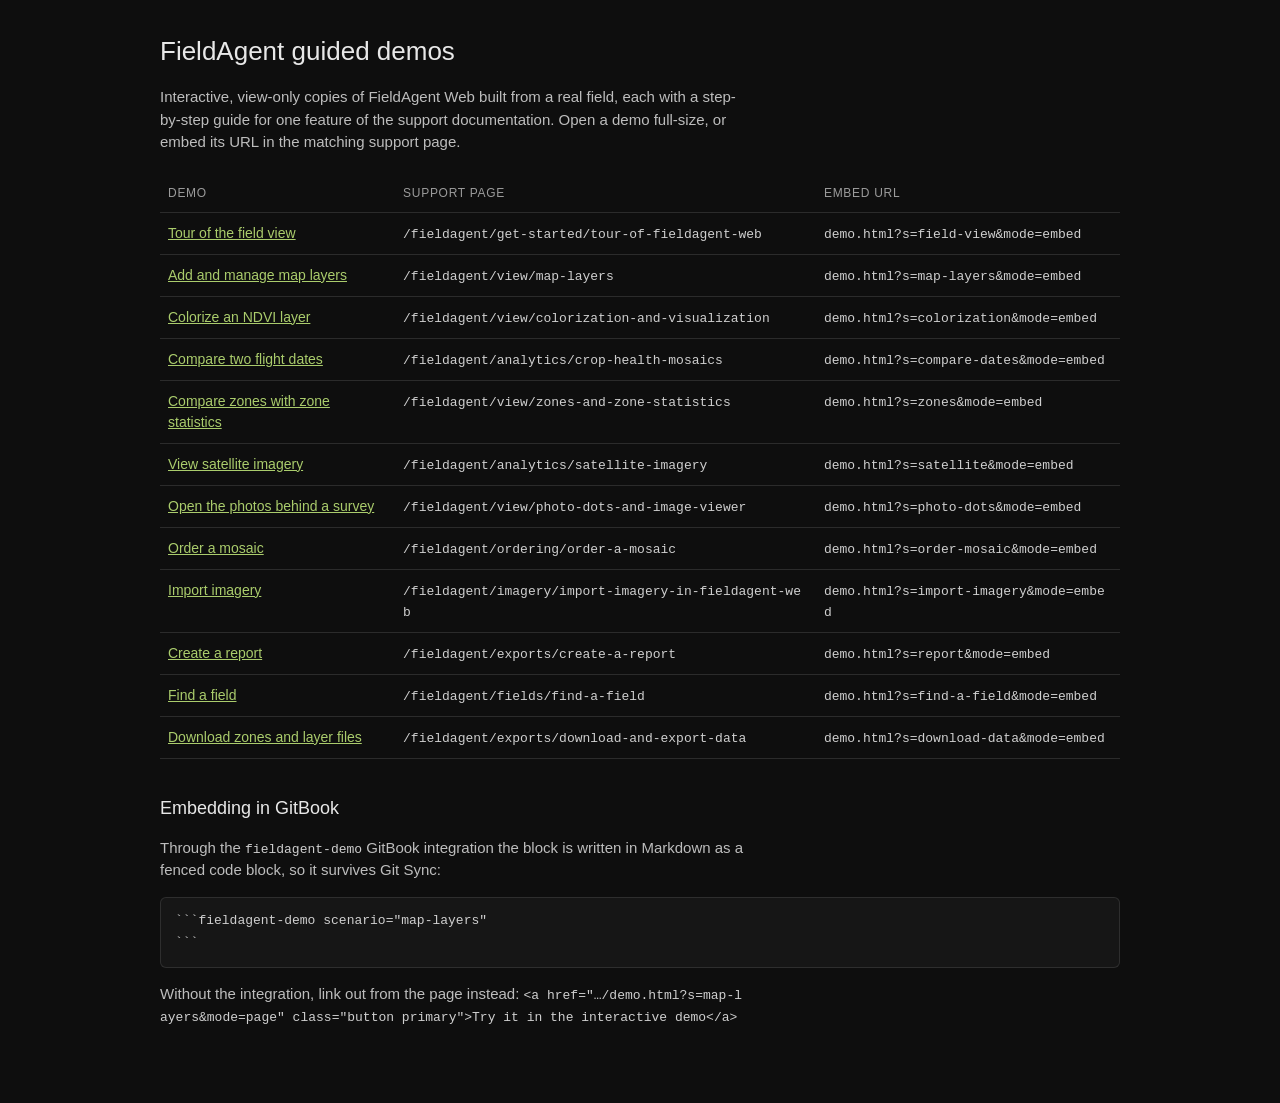
==== index.html @ 7ffddf7e "fa web demo 9/8/26" ====
<!doctype html><html lang="en"><head><meta charset="utf-8"><meta name="viewport" content="width=device-width, initial-scale=1">
<title>FieldAgent guided demos</title><meta name="robots" content="noindex">
<style>body{margin:0;padding:32px 24px 60px;background:#0e0e0e;color:#e8e8e8;font:15px/1.5 Roboto,"Helvetica Neue",Arial,sans-serif}main{max-width:960px;margin:0 auto}h1{font-weight:500;font-size:26px;margin:0 0 6px}p{color:#bdbdbd;max-width:70ch}table{width:100%;border-collapse:collapse;margin-top:20px;font-size:14px}th,td{text-align:left;padding:10px 8px;border-bottom:1px solid rgba(255,255,255,.12);vertical-align:top}th{color:#9b9b9b;font-weight:500;font-size:12px;text-transform:uppercase;letter-spacing:.06em}a{color:#aacc6c}code{font:13px ui-monospace,Menlo,Consolas,monospace;color:#cfcfcf;word-break:break-all}pre{background:#161616;border:1px solid rgba(255,255,255,.1);border-radius:6px;padding:12px 14px;overflow:auto}</style></head>
<body><main><h1>FieldAgent guided demos</h1>
<p>Interactive, view-only copies of FieldAgent Web built from a real field, each with a step-by-step guide for one feature of the support documentation. Open a demo full-size, or embed its URL in the matching support page.</p>
<table><thead><tr><th>Demo</th><th>Support page</th><th>Embed URL</th></tr></thead><tbody><tr><td><a href="demo.html?s=field-view&mode=page">Tour of the field view</a></td><td><code>/fieldagent/get-started/tour-of-fieldagent-web</code></td>
<td><code>demo.html?s=field-view&amp;mode=embed</code></td></tr><tr><td><a href="demo.html?s=map-layers&mode=page">Add and manage map layers</a></td><td><code>/fieldagent/view/map-layers</code></td>
<td><code>demo.html?s=map-layers&amp;mode=embed</code></td></tr><tr><td><a href="demo.html?s=colorization&mode=page">Colorize an NDVI layer</a></td><td><code>/fieldagent/view/colorization-and-visualization</code></td>
<td><code>demo.html?s=colorization&amp;mode=embed</code></td></tr><tr><td><a href="demo.html?s=compare-dates&mode=page">Compare two flight dates</a></td><td><code>/fieldagent/analytics/crop-health-mosaics</code></td>
<td><code>demo.html?s=compare-dates&amp;mode=embed</code></td></tr><tr><td><a href="demo.html?s=zones&mode=page">Compare zones with zone statistics</a></td><td><code>/fieldagent/view/zones-and-zone-statistics</code></td>
<td><code>demo.html?s=zones&amp;mode=embed</code></td></tr><tr><td><a href="demo.html?s=satellite&mode=page">View satellite imagery</a></td><td><code>/fieldagent/analytics/satellite-imagery</code></td>
<td><code>demo.html?s=satellite&amp;mode=embed</code></td></tr><tr><td><a href="demo.html?s=photo-dots&mode=page">Open the photos behind a survey</a></td><td><code>/fieldagent/view/photo-dots-and-image-viewer</code></td>
<td><code>demo.html?s=photo-dots&amp;mode=embed</code></td></tr><tr><td><a href="demo.html?s=order-mosaic&mode=page">Order a mosaic</a></td><td><code>/fieldagent/ordering/order-a-mosaic</code></td>
<td><code>demo.html?s=order-mosaic&amp;mode=embed</code></td></tr><tr><td><a href="demo.html?s=import-imagery&mode=page">Import imagery</a></td><td><code>/fieldagent/imagery/import-imagery-in-fieldagent-web</code></td>
<td><code>demo.html?s=import-imagery&amp;mode=embed</code></td></tr><tr><td><a href="demo.html?s=report&mode=page">Create a report</a></td><td><code>/fieldagent/exports/create-a-report</code></td>
<td><code>demo.html?s=report&amp;mode=embed</code></td></tr><tr><td><a href="demo.html?s=find-a-field&mode=page">Find a field</a></td><td><code>/fieldagent/fields/find-a-field</code></td>
<td><code>demo.html?s=find-a-field&amp;mode=embed</code></td></tr><tr><td><a href="demo.html?s=download-data&mode=page">Download zones and layer files</a></td><td><code>/fieldagent/exports/download-and-export-data</code></td>
<td><code>demo.html?s=download-data&amp;mode=embed</code></td></tr></tbody></table>
<h2 style="font-weight:500;font-size:18px;margin-top:36px">Embedding in GitBook</h2>
<p>Through the <code>fieldagent-demo</code> GitBook integration the block is written in Markdown as a fenced code block, so it survives Git Sync:</p>
<pre><code>```fieldagent-demo scenario="map-layers"
```</code></pre>
<p>Without the integration, link out from the page instead: <code>&lt;a href="…/demo.html?s=map-layers&amp;mode=page" class="button primary"&gt;Try it in the interactive demo&lt;/a&gt;</code></p>
</main></body></html>
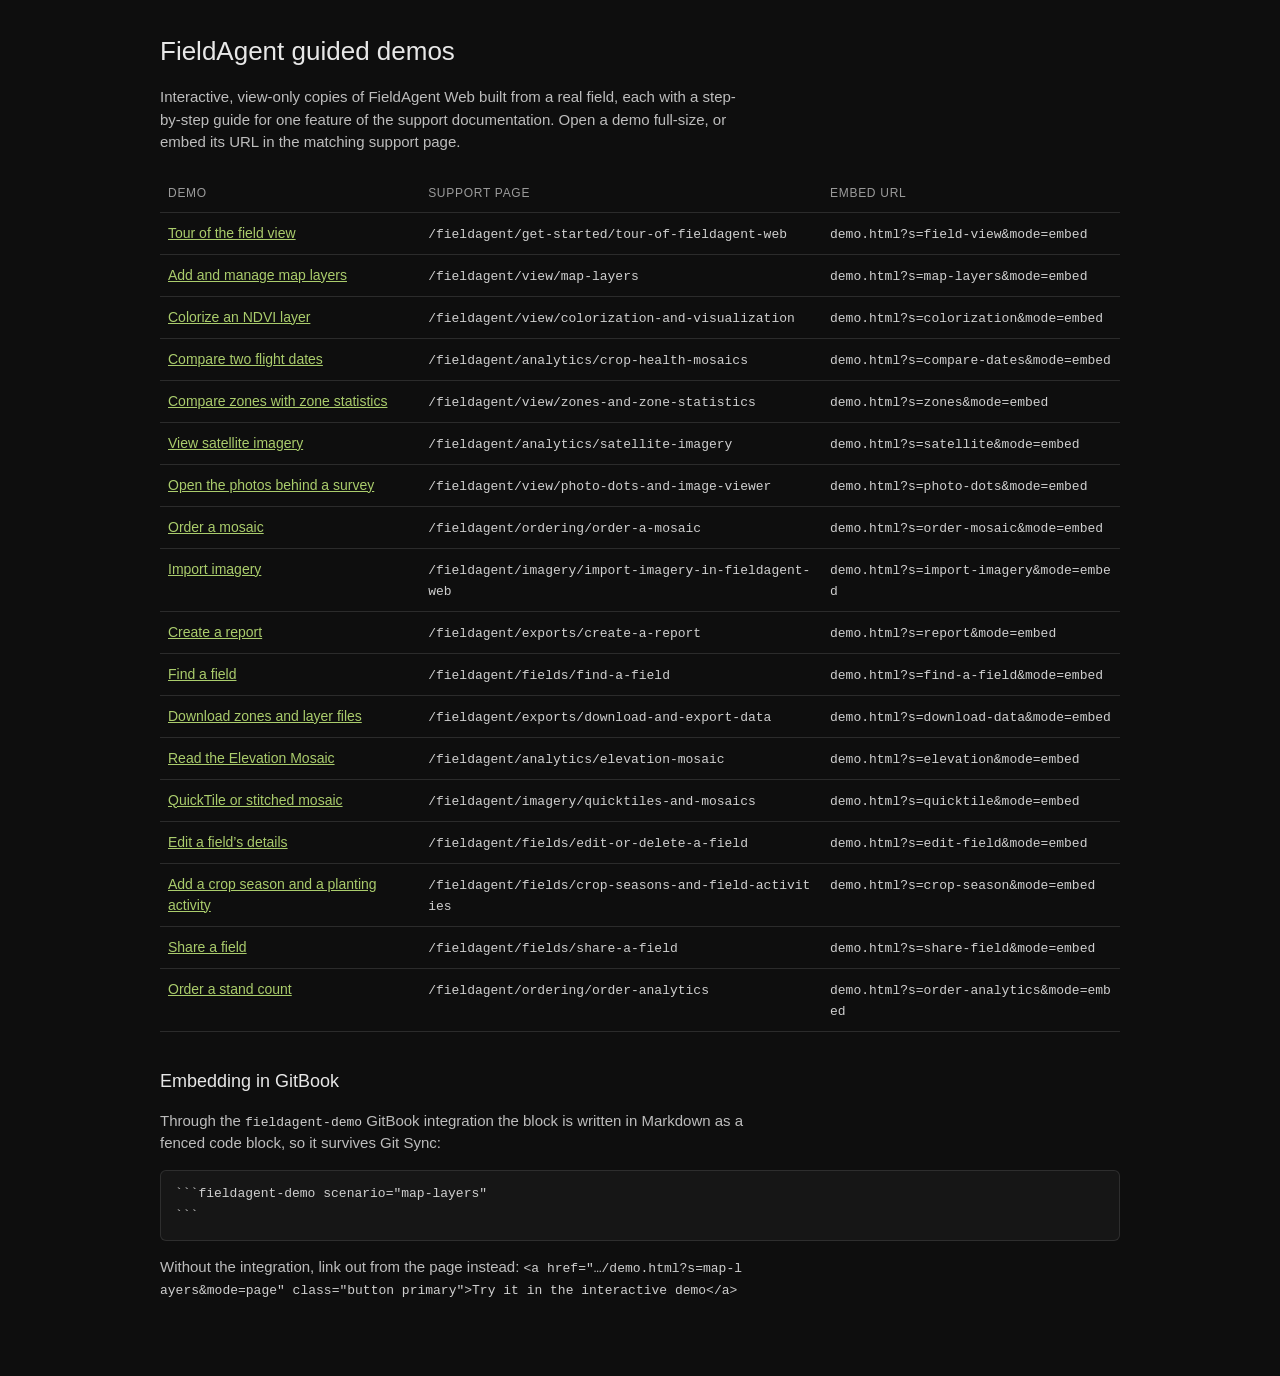
==== commit 89eeaf43: "embed update" ====
--- a/index.html
+++ b/index.html
@@ -15,7 +15,13 @@
 <td><code>demo.html?s=import-imagery&amp;mode=embed</code></td></tr><tr><td><a href="demo.html?s=report&mode=page">Create a report</a></td><td><code>/fieldagent/exports/create-a-report</code></td>
 <td><code>demo.html?s=report&amp;mode=embed</code></td></tr><tr><td><a href="demo.html?s=find-a-field&mode=page">Find a field</a></td><td><code>/fieldagent/fields/find-a-field</code></td>
 <td><code>demo.html?s=find-a-field&amp;mode=embed</code></td></tr><tr><td><a href="demo.html?s=download-data&mode=page">Download zones and layer files</a></td><td><code>/fieldagent/exports/download-and-export-data</code></td>
-<td><code>demo.html?s=download-data&amp;mode=embed</code></td></tr></tbody></table>
+<td><code>demo.html?s=download-data&amp;mode=embed</code></td></tr><tr><td><a href="demo.html?s=elevation&mode=page">Read the Elevation Mosaic</a></td><td><code>/fieldagent/analytics/elevation-mosaic</code></td>
+<td><code>demo.html?s=elevation&amp;mode=embed</code></td></tr><tr><td><a href="demo.html?s=quicktile&mode=page">QuickTile or stitched mosaic</a></td><td><code>/fieldagent/imagery/quicktiles-and-mosaics</code></td>
+<td><code>demo.html?s=quicktile&amp;mode=embed</code></td></tr><tr><td><a href="demo.html?s=edit-field&mode=page">Edit a field’s details</a></td><td><code>/fieldagent/fields/edit-or-delete-a-field</code></td>
+<td><code>demo.html?s=edit-field&amp;mode=embed</code></td></tr><tr><td><a href="demo.html?s=crop-season&mode=page">Add a crop season and a planting activity</a></td><td><code>/fieldagent/fields/crop-seasons-and-field-activities</code></td>
+<td><code>demo.html?s=crop-season&amp;mode=embed</code></td></tr><tr><td><a href="demo.html?s=share-field&mode=page">Share a field</a></td><td><code>/fieldagent/fields/share-a-field</code></td>
+<td><code>demo.html?s=share-field&amp;mode=embed</code></td></tr><tr><td><a href="demo.html?s=order-analytics&mode=page">Order a stand count</a></td><td><code>/fieldagent/ordering/order-analytics</code></td>
+<td><code>demo.html?s=order-analytics&amp;mode=embed</code></td></tr></tbody></table>
 <h2 style="font-weight:500;font-size:18px;margin-top:36px">Embedding in GitBook</h2>
 <p>Through the <code>fieldagent-demo</code> GitBook integration the block is written in Markdown as a fenced code block, so it survives Git Sync:</p>
 <pre><code>```fieldagent-demo scenario="map-layers"
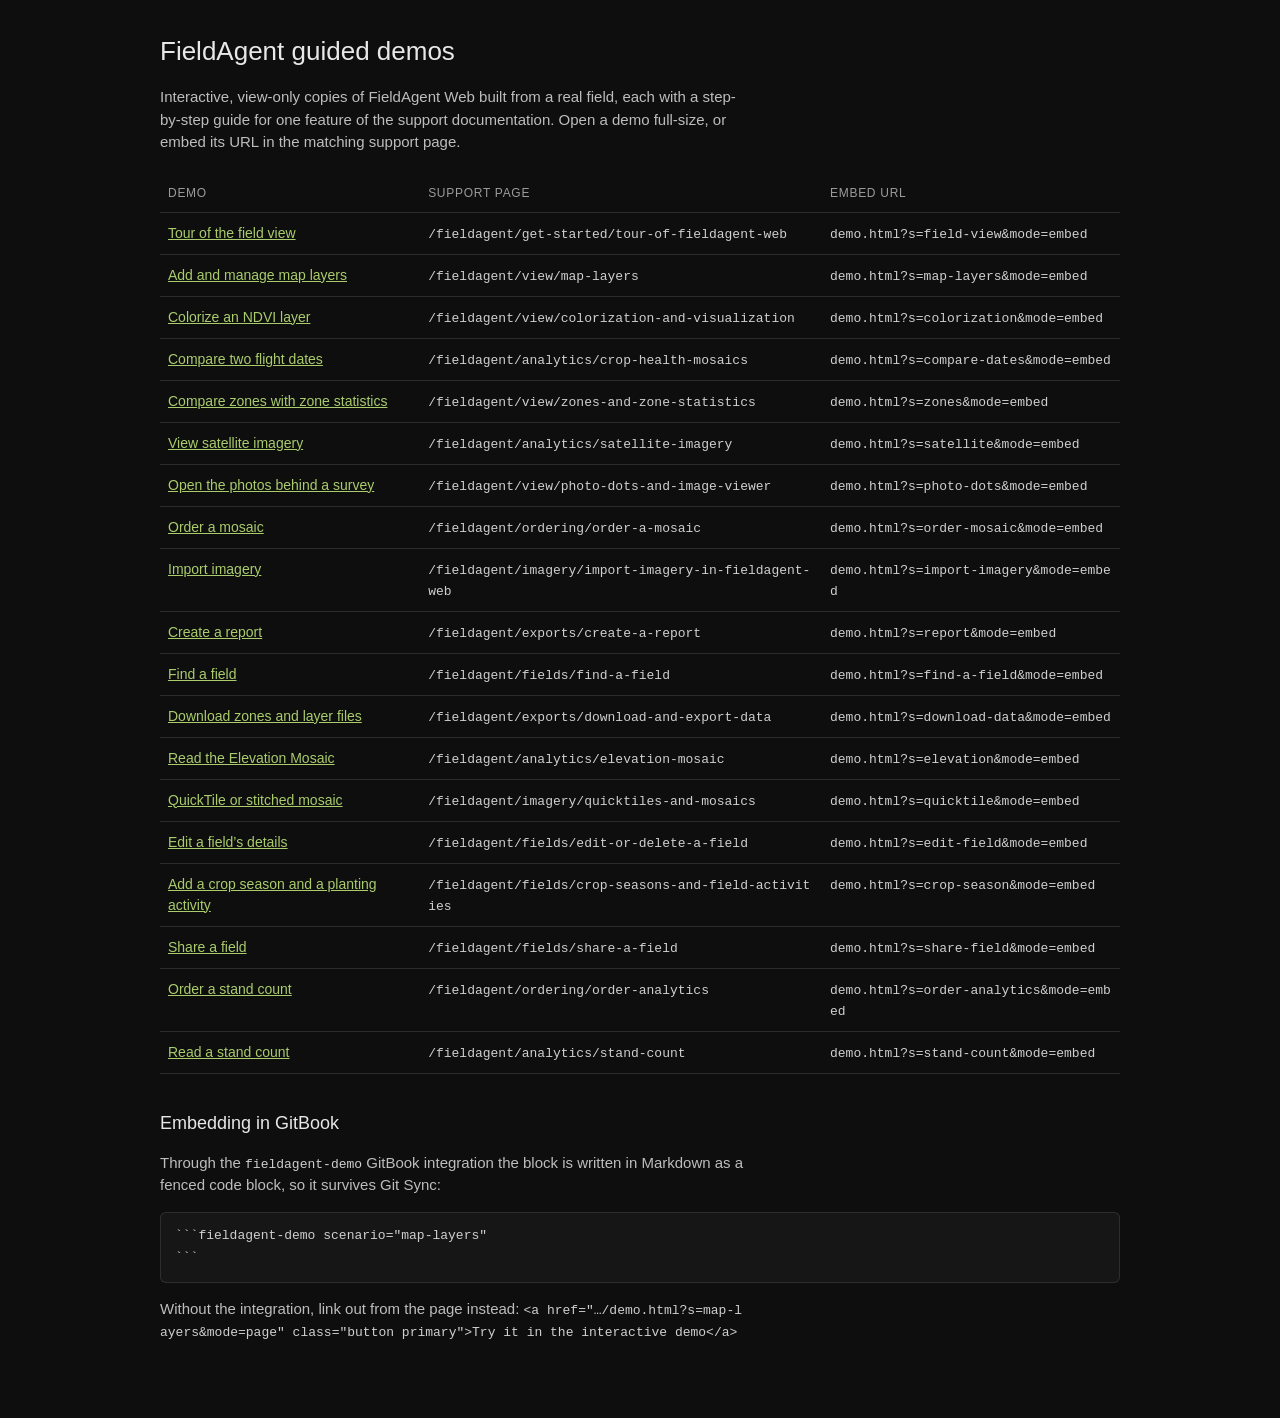
==== commit 0cb05b15: "stand count" ====
--- a/index.html
+++ b/index.html
@@ -21,7 +21,8 @@
 <td><code>demo.html?s=edit-field&amp;mode=embed</code></td></tr><tr><td><a href="demo.html?s=crop-season&mode=page">Add a crop season and a planting activity</a></td><td><code>/fieldagent/fields/crop-seasons-and-field-activities</code></td>
 <td><code>demo.html?s=crop-season&amp;mode=embed</code></td></tr><tr><td><a href="demo.html?s=share-field&mode=page">Share a field</a></td><td><code>/fieldagent/fields/share-a-field</code></td>
 <td><code>demo.html?s=share-field&amp;mode=embed</code></td></tr><tr><td><a href="demo.html?s=order-analytics&mode=page">Order a stand count</a></td><td><code>/fieldagent/ordering/order-analytics</code></td>
-<td><code>demo.html?s=order-analytics&amp;mode=embed</code></td></tr></tbody></table>
+<td><code>demo.html?s=order-analytics&amp;mode=embed</code></td></tr><tr><td><a href="demo.html?s=stand-count&mode=page">Read a stand count</a></td><td><code>/fieldagent/analytics/stand-count</code></td>
+<td><code>demo.html?s=stand-count&amp;mode=embed</code></td></tr></tbody></table>
 <h2 style="font-weight:500;font-size:18px;margin-top:36px">Embedding in GitBook</h2>
 <p>Through the <code>fieldagent-demo</code> GitBook integration the block is written in Markdown as a fenced code block, so it survives Git Sync:</p>
 <pre><code>```fieldagent-demo scenario="map-layers"
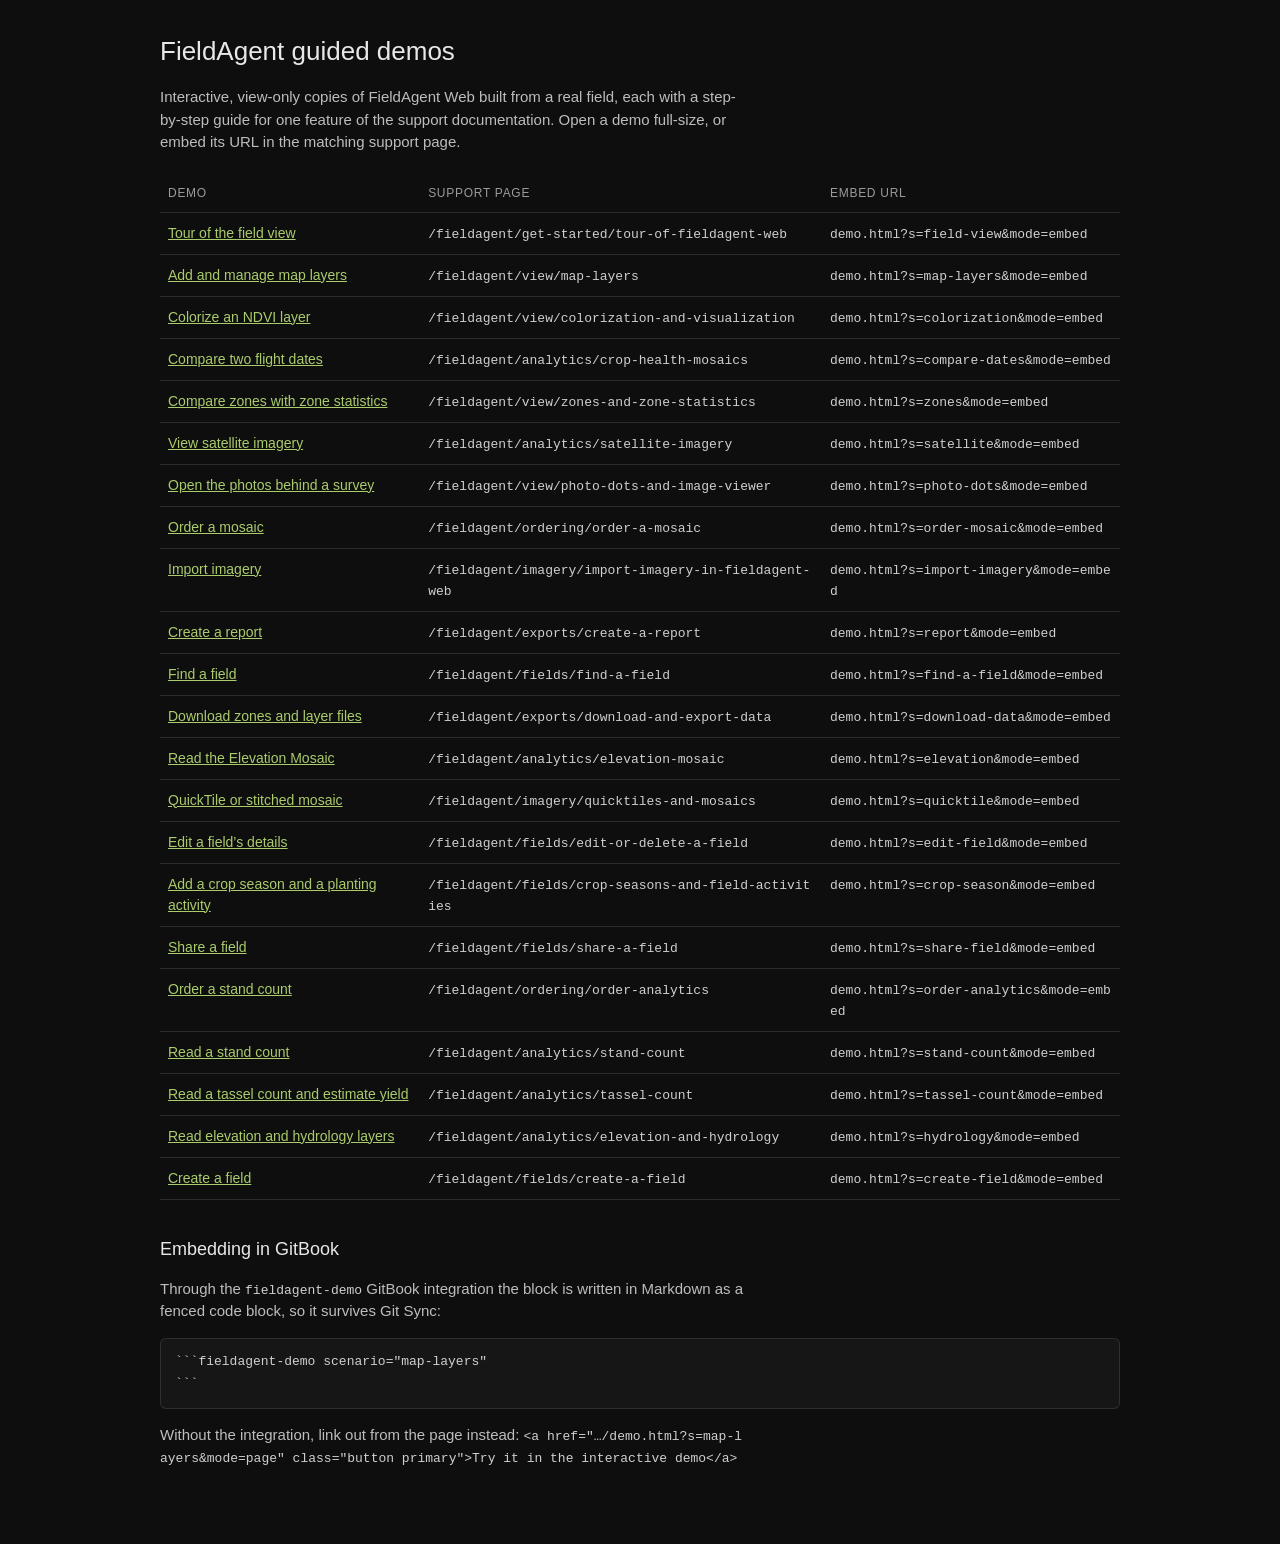
==== commit ccd18c93: "stand and tassel" ====
--- a/index.html
+++ b/index.html
@@ -22,7 +22,10 @@
 <td><code>demo.html?s=crop-season&amp;mode=embed</code></td></tr><tr><td><a href="demo.html?s=share-field&mode=page">Share a field</a></td><td><code>/fieldagent/fields/share-a-field</code></td>
 <td><code>demo.html?s=share-field&amp;mode=embed</code></td></tr><tr><td><a href="demo.html?s=order-analytics&mode=page">Order a stand count</a></td><td><code>/fieldagent/ordering/order-analytics</code></td>
 <td><code>demo.html?s=order-analytics&amp;mode=embed</code></td></tr><tr><td><a href="demo.html?s=stand-count&mode=page">Read a stand count</a></td><td><code>/fieldagent/analytics/stand-count</code></td>
-<td><code>demo.html?s=stand-count&amp;mode=embed</code></td></tr></tbody></table>
+<td><code>demo.html?s=stand-count&amp;mode=embed</code></td></tr><tr><td><a href="demo.html?s=tassel-count&mode=page">Read a tassel count and estimate yield</a></td><td><code>/fieldagent/analytics/tassel-count</code></td>
+<td><code>demo.html?s=tassel-count&amp;mode=embed</code></td></tr><tr><td><a href="demo.html?s=hydrology&mode=page">Read elevation and hydrology layers</a></td><td><code>/fieldagent/analytics/elevation-and-hydrology</code></td>
+<td><code>demo.html?s=hydrology&amp;mode=embed</code></td></tr><tr><td><a href="demo.html?s=create-field&mode=page">Create a field</a></td><td><code>/fieldagent/fields/create-a-field</code></td>
+<td><code>demo.html?s=create-field&amp;mode=embed</code></td></tr></tbody></table>
 <h2 style="font-weight:500;font-size:18px;margin-top:36px">Embedding in GitBook</h2>
 <p>Through the <code>fieldagent-demo</code> GitBook integration the block is written in Markdown as a fenced code block, so it survives Git Sync:</p>
 <pre><code>```fieldagent-demo scenario="map-layers"
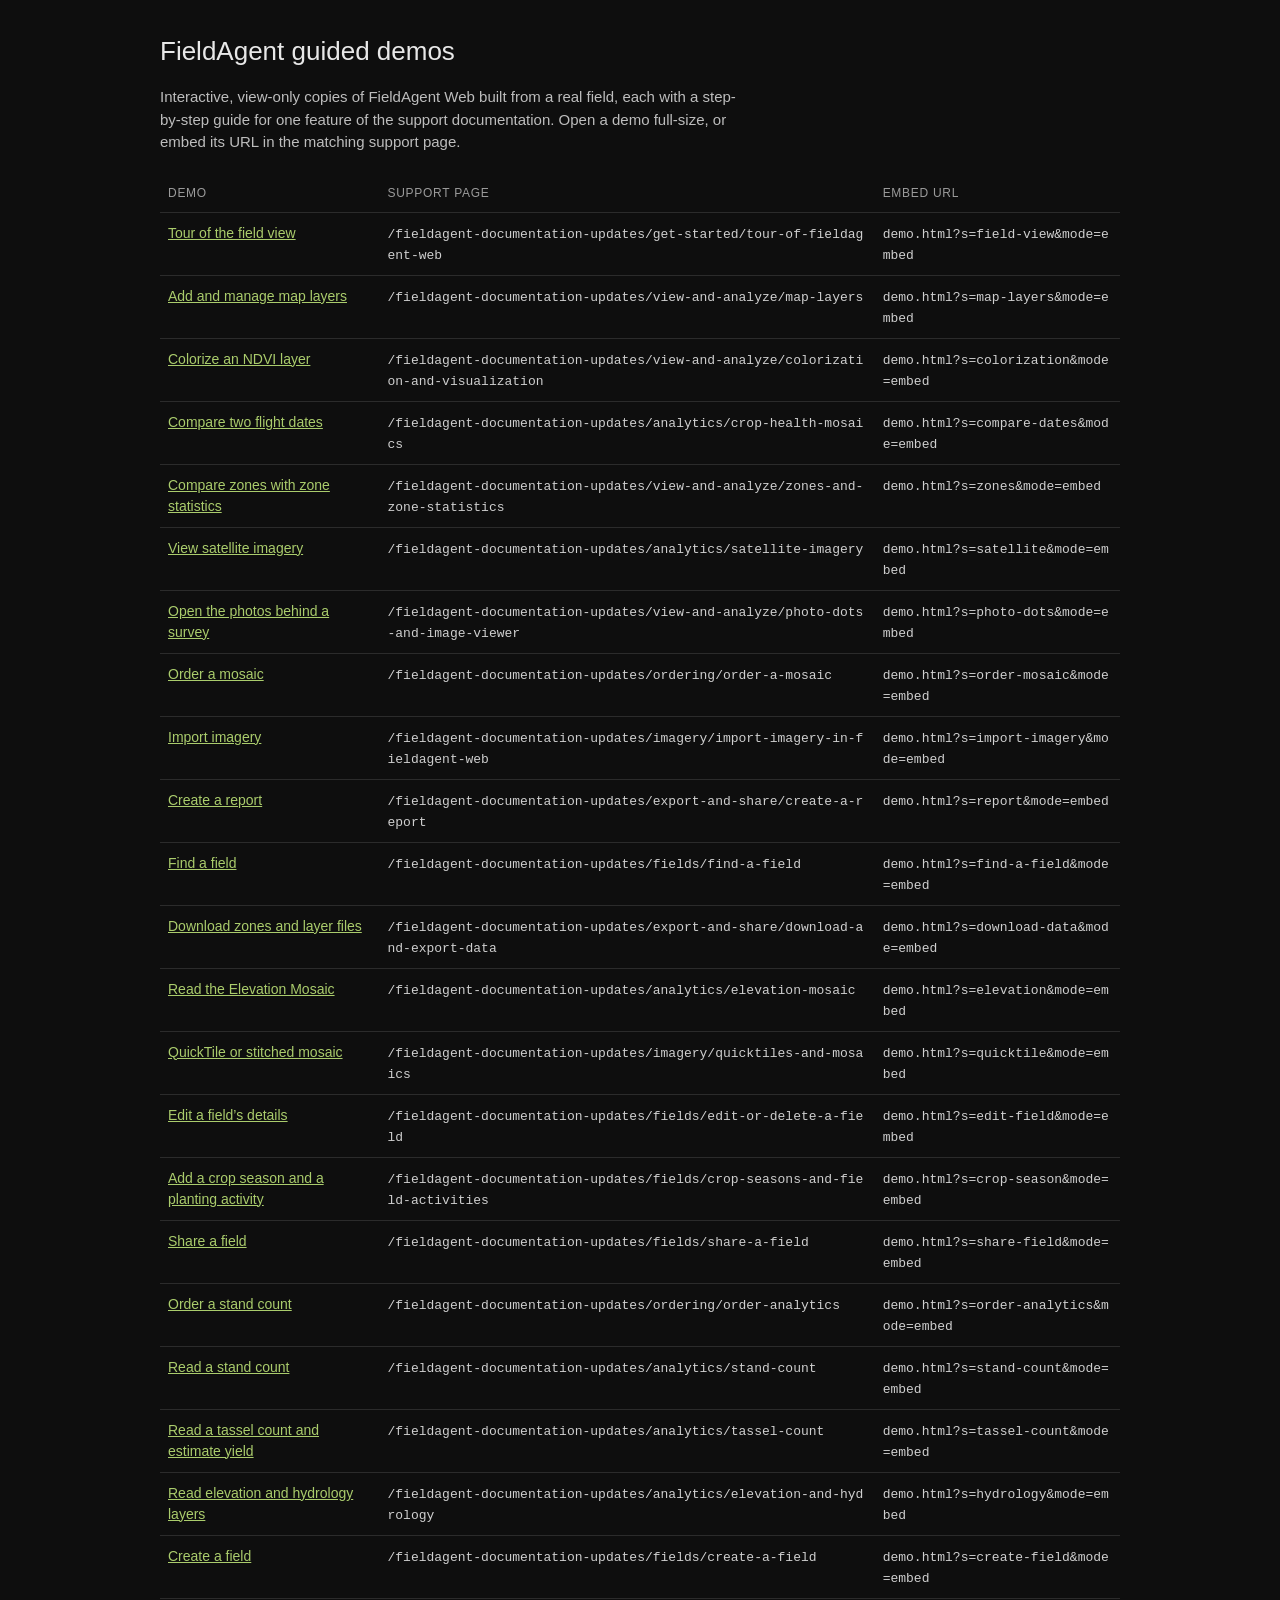
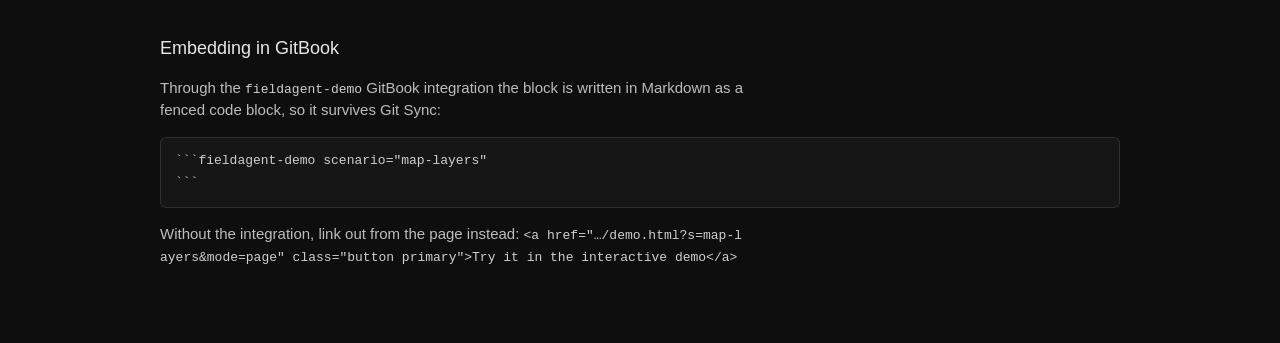
==== commit 58cd13a6: "link updates 9/9" ====
--- a/index.html
+++ b/index.html
@@ -3,28 +3,28 @@
 <style>body{margin:0;padding:32px 24px 60px;background:#0e0e0e;color:#e8e8e8;font:15px/1.5 Roboto,"Helvetica Neue",Arial,sans-serif}main{max-width:960px;margin:0 auto}h1{font-weight:500;font-size:26px;margin:0 0 6px}p{color:#bdbdbd;max-width:70ch}table{width:100%;border-collapse:collapse;margin-top:20px;font-size:14px}th,td{text-align:left;padding:10px 8px;border-bottom:1px solid rgba(255,255,255,.12);vertical-align:top}th{color:#9b9b9b;font-weight:500;font-size:12px;text-transform:uppercase;letter-spacing:.06em}a{color:#aacc6c}code{font:13px ui-monospace,Menlo,Consolas,monospace;color:#cfcfcf;word-break:break-all}pre{background:#161616;border:1px solid rgba(255,255,255,.1);border-radius:6px;padding:12px 14px;overflow:auto}</style></head>
 <body><main><h1>FieldAgent guided demos</h1>
 <p>Interactive, view-only copies of FieldAgent Web built from a real field, each with a step-by-step guide for one feature of the support documentation. Open a demo full-size, or embed its URL in the matching support page.</p>
-<table><thead><tr><th>Demo</th><th>Support page</th><th>Embed URL</th></tr></thead><tbody><tr><td><a href="demo.html?s=field-view&mode=page">Tour of the field view</a></td><td><code>/fieldagent/get-started/tour-of-fieldagent-web</code></td>
-<td><code>demo.html?s=field-view&amp;mode=embed</code></td></tr><tr><td><a href="demo.html?s=map-layers&mode=page">Add and manage map layers</a></td><td><code>/fieldagent/view/map-layers</code></td>
-<td><code>demo.html?s=map-layers&amp;mode=embed</code></td></tr><tr><td><a href="demo.html?s=colorization&mode=page">Colorize an NDVI layer</a></td><td><code>/fieldagent/view/colorization-and-visualization</code></td>
-<td><code>demo.html?s=colorization&amp;mode=embed</code></td></tr><tr><td><a href="demo.html?s=compare-dates&mode=page">Compare two flight dates</a></td><td><code>/fieldagent/analytics/crop-health-mosaics</code></td>
-<td><code>demo.html?s=compare-dates&amp;mode=embed</code></td></tr><tr><td><a href="demo.html?s=zones&mode=page">Compare zones with zone statistics</a></td><td><code>/fieldagent/view/zones-and-zone-statistics</code></td>
-<td><code>demo.html?s=zones&amp;mode=embed</code></td></tr><tr><td><a href="demo.html?s=satellite&mode=page">View satellite imagery</a></td><td><code>/fieldagent/analytics/satellite-imagery</code></td>
-<td><code>demo.html?s=satellite&amp;mode=embed</code></td></tr><tr><td><a href="demo.html?s=photo-dots&mode=page">Open the photos behind a survey</a></td><td><code>/fieldagent/view/photo-dots-and-image-viewer</code></td>
-<td><code>demo.html?s=photo-dots&amp;mode=embed</code></td></tr><tr><td><a href="demo.html?s=order-mosaic&mode=page">Order a mosaic</a></td><td><code>/fieldagent/ordering/order-a-mosaic</code></td>
-<td><code>demo.html?s=order-mosaic&amp;mode=embed</code></td></tr><tr><td><a href="demo.html?s=import-imagery&mode=page">Import imagery</a></td><td><code>/fieldagent/imagery/import-imagery-in-fieldagent-web</code></td>
-<td><code>demo.html?s=import-imagery&amp;mode=embed</code></td></tr><tr><td><a href="demo.html?s=report&mode=page">Create a report</a></td><td><code>/fieldagent/exports/create-a-report</code></td>
-<td><code>demo.html?s=report&amp;mode=embed</code></td></tr><tr><td><a href="demo.html?s=find-a-field&mode=page">Find a field</a></td><td><code>/fieldagent/fields/find-a-field</code></td>
-<td><code>demo.html?s=find-a-field&amp;mode=embed</code></td></tr><tr><td><a href="demo.html?s=download-data&mode=page">Download zones and layer files</a></td><td><code>/fieldagent/exports/download-and-export-data</code></td>
-<td><code>demo.html?s=download-data&amp;mode=embed</code></td></tr><tr><td><a href="demo.html?s=elevation&mode=page">Read the Elevation Mosaic</a></td><td><code>/fieldagent/analytics/elevation-mosaic</code></td>
-<td><code>demo.html?s=elevation&amp;mode=embed</code></td></tr><tr><td><a href="demo.html?s=quicktile&mode=page">QuickTile or stitched mosaic</a></td><td><code>/fieldagent/imagery/quicktiles-and-mosaics</code></td>
-<td><code>demo.html?s=quicktile&amp;mode=embed</code></td></tr><tr><td><a href="demo.html?s=edit-field&mode=page">Edit a field’s details</a></td><td><code>/fieldagent/fields/edit-or-delete-a-field</code></td>
-<td><code>demo.html?s=edit-field&amp;mode=embed</code></td></tr><tr><td><a href="demo.html?s=crop-season&mode=page">Add a crop season and a planting activity</a></td><td><code>/fieldagent/fields/crop-seasons-and-field-activities</code></td>
-<td><code>demo.html?s=crop-season&amp;mode=embed</code></td></tr><tr><td><a href="demo.html?s=share-field&mode=page">Share a field</a></td><td><code>/fieldagent/fields/share-a-field</code></td>
-<td><code>demo.html?s=share-field&amp;mode=embed</code></td></tr><tr><td><a href="demo.html?s=order-analytics&mode=page">Order a stand count</a></td><td><code>/fieldagent/ordering/order-analytics</code></td>
-<td><code>demo.html?s=order-analytics&amp;mode=embed</code></td></tr><tr><td><a href="demo.html?s=stand-count&mode=page">Read a stand count</a></td><td><code>/fieldagent/analytics/stand-count</code></td>
-<td><code>demo.html?s=stand-count&amp;mode=embed</code></td></tr><tr><td><a href="demo.html?s=tassel-count&mode=page">Read a tassel count and estimate yield</a></td><td><code>/fieldagent/analytics/tassel-count</code></td>
-<td><code>demo.html?s=tassel-count&amp;mode=embed</code></td></tr><tr><td><a href="demo.html?s=hydrology&mode=page">Read elevation and hydrology layers</a></td><td><code>/fieldagent/analytics/elevation-and-hydrology</code></td>
-<td><code>demo.html?s=hydrology&amp;mode=embed</code></td></tr><tr><td><a href="demo.html?s=create-field&mode=page">Create a field</a></td><td><code>/fieldagent/fields/create-a-field</code></td>
+<table><thead><tr><th>Demo</th><th>Support page</th><th>Embed URL</th></tr></thead><tbody><tr><td><a href="demo.html?s=field-view&mode=page">Tour of the field view</a></td><td><code>/fieldagent-documentation-updates/get-started/tour-of-fieldagent-web</code></td>
+<td><code>demo.html?s=field-view&amp;mode=embed</code></td></tr><tr><td><a href="demo.html?s=map-layers&mode=page">Add and manage map layers</a></td><td><code>/fieldagent-documentation-updates/view-and-analyze/map-layers</code></td>
+<td><code>demo.html?s=map-layers&amp;mode=embed</code></td></tr><tr><td><a href="demo.html?s=colorization&mode=page">Colorize an NDVI layer</a></td><td><code>/fieldagent-documentation-updates/view-and-analyze/colorization-and-visualization</code></td>
+<td><code>demo.html?s=colorization&amp;mode=embed</code></td></tr><tr><td><a href="demo.html?s=compare-dates&mode=page">Compare two flight dates</a></td><td><code>/fieldagent-documentation-updates/analytics/crop-health-mosaics</code></td>
+<td><code>demo.html?s=compare-dates&amp;mode=embed</code></td></tr><tr><td><a href="demo.html?s=zones&mode=page">Compare zones with zone statistics</a></td><td><code>/fieldagent-documentation-updates/view-and-analyze/zones-and-zone-statistics</code></td>
+<td><code>demo.html?s=zones&amp;mode=embed</code></td></tr><tr><td><a href="demo.html?s=satellite&mode=page">View satellite imagery</a></td><td><code>/fieldagent-documentation-updates/analytics/satellite-imagery</code></td>
+<td><code>demo.html?s=satellite&amp;mode=embed</code></td></tr><tr><td><a href="demo.html?s=photo-dots&mode=page">Open the photos behind a survey</a></td><td><code>/fieldagent-documentation-updates/view-and-analyze/photo-dots-and-image-viewer</code></td>
+<td><code>demo.html?s=photo-dots&amp;mode=embed</code></td></tr><tr><td><a href="demo.html?s=order-mosaic&mode=page">Order a mosaic</a></td><td><code>/fieldagent-documentation-updates/ordering/order-a-mosaic</code></td>
+<td><code>demo.html?s=order-mosaic&amp;mode=embed</code></td></tr><tr><td><a href="demo.html?s=import-imagery&mode=page">Import imagery</a></td><td><code>/fieldagent-documentation-updates/imagery/import-imagery-in-fieldagent-web</code></td>
+<td><code>demo.html?s=import-imagery&amp;mode=embed</code></td></tr><tr><td><a href="demo.html?s=report&mode=page">Create a report</a></td><td><code>/fieldagent-documentation-updates/export-and-share/create-a-report</code></td>
+<td><code>demo.html?s=report&amp;mode=embed</code></td></tr><tr><td><a href="demo.html?s=find-a-field&mode=page">Find a field</a></td><td><code>/fieldagent-documentation-updates/fields/find-a-field</code></td>
+<td><code>demo.html?s=find-a-field&amp;mode=embed</code></td></tr><tr><td><a href="demo.html?s=download-data&mode=page">Download zones and layer files</a></td><td><code>/fieldagent-documentation-updates/export-and-share/download-and-export-data</code></td>
+<td><code>demo.html?s=download-data&amp;mode=embed</code></td></tr><tr><td><a href="demo.html?s=elevation&mode=page">Read the Elevation Mosaic</a></td><td><code>/fieldagent-documentation-updates/analytics/elevation-mosaic</code></td>
+<td><code>demo.html?s=elevation&amp;mode=embed</code></td></tr><tr><td><a href="demo.html?s=quicktile&mode=page">QuickTile or stitched mosaic</a></td><td><code>/fieldagent-documentation-updates/imagery/quicktiles-and-mosaics</code></td>
+<td><code>demo.html?s=quicktile&amp;mode=embed</code></td></tr><tr><td><a href="demo.html?s=edit-field&mode=page">Edit a field’s details</a></td><td><code>/fieldagent-documentation-updates/fields/edit-or-delete-a-field</code></td>
+<td><code>demo.html?s=edit-field&amp;mode=embed</code></td></tr><tr><td><a href="demo.html?s=crop-season&mode=page">Add a crop season and a planting activity</a></td><td><code>/fieldagent-documentation-updates/fields/crop-seasons-and-field-activities</code></td>
+<td><code>demo.html?s=crop-season&amp;mode=embed</code></td></tr><tr><td><a href="demo.html?s=share-field&mode=page">Share a field</a></td><td><code>/fieldagent-documentation-updates/fields/share-a-field</code></td>
+<td><code>demo.html?s=share-field&amp;mode=embed</code></td></tr><tr><td><a href="demo.html?s=order-analytics&mode=page">Order a stand count</a></td><td><code>/fieldagent-documentation-updates/ordering/order-analytics</code></td>
+<td><code>demo.html?s=order-analytics&amp;mode=embed</code></td></tr><tr><td><a href="demo.html?s=stand-count&mode=page">Read a stand count</a></td><td><code>/fieldagent-documentation-updates/analytics/stand-count</code></td>
+<td><code>demo.html?s=stand-count&amp;mode=embed</code></td></tr><tr><td><a href="demo.html?s=tassel-count&mode=page">Read a tassel count and estimate yield</a></td><td><code>/fieldagent-documentation-updates/analytics/tassel-count</code></td>
+<td><code>demo.html?s=tassel-count&amp;mode=embed</code></td></tr><tr><td><a href="demo.html?s=hydrology&mode=page">Read elevation and hydrology layers</a></td><td><code>/fieldagent-documentation-updates/analytics/elevation-and-hydrology</code></td>
+<td><code>demo.html?s=hydrology&amp;mode=embed</code></td></tr><tr><td><a href="demo.html?s=create-field&mode=page">Create a field</a></td><td><code>/fieldagent-documentation-updates/fields/create-a-field</code></td>
 <td><code>demo.html?s=create-field&amp;mode=embed</code></td></tr></tbody></table>
 <h2 style="font-weight:500;font-size:18px;margin-top:36px">Embedding in GitBook</h2>
 <p>Through the <code>fieldagent-demo</code> GitBook integration the block is written in Markdown as a fenced code block, so it survives Git Sync:</p>
